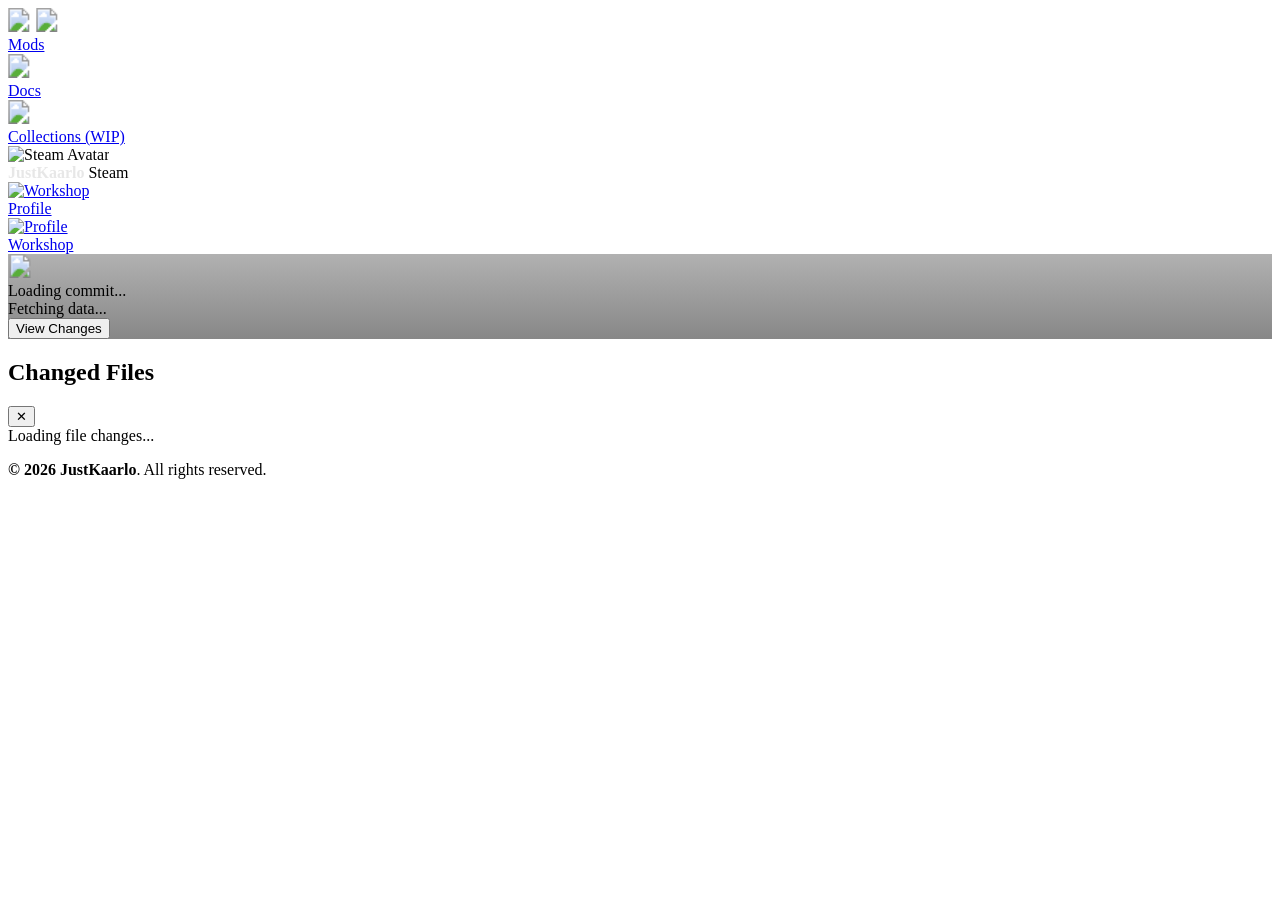
==== index.html @ 6524b765 "v1.4.3.0" ====
<!DOCTYPE html>
<html lang="en">
<head>
    <meta charset="UTF-8">
    <meta name="viewport" content="width=device-width, initial-scale=1" />
    <title>JustKaarlo's</title>
    <link rel="icon" type="image/x-icon" href="res/core/favicons/justkaarlo.ico">

    <!-- CSS -->
    <link rel="stylesheet" href="css/home.css">
    <link rel="stylesheet" href="css/grid-overlay.css">

    <!-- GOOGLE -->
    <meta name="title" content="JustKaarlo's">
    <meta name="description" content="Personal Website For Everything">
    <meta name="author" content="JustKaarlo">
    <meta name="keywords" content="JustKaarlo, Kaarlo">
    <meta name="robots" content="index, follow">
    <meta name="theme-color" content="#1f1f1f">

    <!-- OTHERS -->
    <meta property="og:type" content="website">
    <meta property="og:title" content="JustKaarlo's /">
    <meta property="og:description" content="Personal Website For Everything">
    <meta property="og:image" content="https://www.justkaarlo.com/res/core/embeds/default.png">
    <meta property="og:url" content="https://www.justkaarlo.com">
    <meta property="og:site_name" content="JustKaarlo's">

    <!-- TWITTER / X -->
    <meta name="twitter:card" content="summary_large_image">
    <meta name="twitter:title" content="JustKaarlo's /">
    <meta name="twitter:description" content="Personal Website For Everything">
    <meta name="twitter:image" content="https://www.justkaarlo.com/res/core/embeds/default.png">

    <!-- PRELOAD -->
    <link rel="preload" as="image" href="res/core/assets/steam/steam-avatar.webp">
    <link rel="preload" as="image" href="res/core/assets/steam/steam-background.gif">
    <link rel="preload" as="image" href="res/core/assets/steam/steam-frame.gif">
    <link rel="preload" as="image" href="res/core/assets/github.svg">
    <link rel="preload" as="image" href="res/core/assets/profile.svg">
    <link rel="preload" as="image" href="res/core/assets/steam.svg">
    <link rel="preload" as="image" href="res/core/favicons/home.ico">
    <link rel="preload" as="image" href="res/core/favicons/docs.ico">
    <link rel="preload" as="image" href="res/core/favicons/mods.ico">
    <link rel="preload" as="image" href="res/core/style/fakebricks-min.svg">

    <!-- FONTS -->
    <link href="https://fonts.googleapis.com/css2?family=Rubik&display=swap" rel="stylesheet">
    <link href="https://fonts.googleapis.com/css2?family=Montserrat:wght@700&display=swap" rel="stylesheet">
    <link href="https://fonts.googleapis.com/css2?family=Poppins:wght@500;600;700&display=swap" rel="stylesheet">
    <link href="https://fonts.googleapis.com/css2?family=Geist+Mono:ital,wght@0,100..900;1,100..900&display=swap" rel="stylesheet">
    <link href="https://fonts.googleapis.com/css2?family=Kode+Mono:wght@400..700&display=swap" rel="stylesheet">

    <style>
        .github-frame {
            background:
                linear-gradient(rgba(22,22,22,0.2), rgba(14,14,14,0.4)),
                rgba(11, 11, 11, 0.155) url('res/core/style/fakebricks-min.svg') repeat center/55% !important;
        }
        :root {
            --grid-size: 24px;
            --grid-color: rgba(105, 105, 105, 0.301);
        }
    </style>
</head>

<body>
    <div class="bg" aria-hidden="true"></div>
    
    <div class="cards-container">
        <header class="nav-frame glass">
            <nav class="nav-buttons">
                <a class="nav-btn" id="SelectedNavBtn" aria-label="Home">
                    <svg xmlns="http://www.w3.org/2000/svg" width="24" height="24" viewBox="1 0 20 20" >
                        <image height="20" width="20" href="res/core/favicons/home.ico" />
                    </svg>
                </a>
                <a href="../mods" target="_self" class="nav-btn white" aria-label="Mods">
                    <svg xmlns="http://www.w3.org/2000/svg" width="24" height="24" viewBox="1 0 20 20">
                        <image height="20" width="20" href="res/core/favicons/mods.ico" />
                    </svg>
                    <div class="nav-tooltip">Mods</div>
                </a>
                <a href="../docs" target="_self" class="nav-btn white" aria-label="Docs">
                    <svg xmlns="http://www.w3.org/2000/svg" width="24" height="24" viewBox="1 0 20 20">
                        <image height="20" width="20" href="res/core/favicons/docs.ico" />
                    </svg>
                    <div class="nav-tooltip">Docs</div>
                </a>
                <a href="collections/collections" target="_self" class="nav-btn white" aria-label="Docs">
                    <svg xmlns="http://www.w3.org/2000/svg" width="24" height="24" viewBox="1 0 20 20">
                        <image height="20" width="20" href="res/core/favicons/collection.ico" />
                    </svg>
                    <div class="nav-tooltip">Collections (WIP)</div>
                </a>
            </nav>
        </header>

        <div class="cards-stack">
            <div class="workshop-frame glass">
                <div class="workshop-content">
                    <div class="steam-avatar">
                        <img src="res/core/assets/steam/steam-avatar.png" alt="Steam Avatar" class="steam-avatar-image">
                        <div class="steam-avatar-border"></div>
                    </div>
                    <div class="workshop-text">
                        <span class="workshop-title" style="color: #e5e5e5ee; font-weight: 700; text-decoration-skip-ink: all;">JustKaarlo</span>
                        <span class="workshop-subtitle">Steam</span>
                    </div>
                    <div class="workshop-actions">
                        <a href="https://steamcommunity.com/id/justkaarlo/" target="_self" class="workshop-btn has-tooltip">
                            <img src="res/core/assets/profile.svg" alt="Workshop" class="btn-icon">
                            <div class="card-tooltip">Profile</div>
                        </a>
                        <a href="https://steamcommunity.com/id/justkaarlo/myworkshopfiles/" target="_self" class="workshop-btn profile-btn has-tooltip">
                            <img src="res/core/assets/steam.svg" alt="Profile" class="btn-icon">
                            <div class="card-tooltip">Workshop</div>
                        </a>
                    </div>
                </div>
            </div>

            <!-- <div class="maintenance-frame glass">
                <div class="maintenance-content">
                    <div class="maintenance-animation">
                        <div class="maintenance-ring"></div>
                        <div class="maintenance-ring delay"></div>
                        <img src="res/core/assets/wrench.svg" alt="Maintenance">
                    </div>
                    <div class="maintenance-text">
                        <span class="maintenance-title">Under Maintenance</span>
                        <span class="maintenance-subtitle">
                            We are currently rolling out new features and improvements. Website will not be fully functional under maintenance...
                        </span>
                    </div>
                </div>
            </div> -->

            <div class="github-frame glass" id="github-frame">
                <div class="github-content">
                    <div class="github-header-section">
                        <div class="github-icon">
                            <svg xmlns="http://www.w3.org/2000/svg" width="24" height="24" viewBox="0 0 24 24">
                                <image height="24" width="24" href="res/core/assets/github.svg" />
                            </svg>
                        </div>
                        <div class="github-info">
                            <div class="github-title" id="github-commit-message">Loading commit...</div>
                            <div class="github-timestamp" id="github-timestamp">Fetching data...</div>
                        </div>
                    </div>
                    <button class="github-btn" id="github-open-modal">View Changes</button>
                </div>
            </div>
        </div>
    </div>

    <div class="github-modal" id="github-modal">
        <div class="github-modal-content">
            <div class="github-modal-header">
                <h2>Changed Files</h2>
                <button class="github-modal-close" id="github-close-modal">✕</button>
            </div>
            <div class="github-modal-body">
                <div id="github-file-tree" class="github-file-tree">
                    <div class="github-loading">Loading file changes...</div>
                </div>
            </div>
        </div>
    </div>

    <footer class="footer">
        <p><b>&copy; 2026 JustKaarlo</b>. All rights reserved.</p>
    </footer>

    <script src="js/home.js"></script>
    <script>
        window.gridConfig = {
            bgColor: '#1a1a1a',
            gridColor: 'rgba(117, 117, 117, 0.2)',
            gridSize: '25px',
            particleCount: 40,
            shape: 'circle',
            particleColorRGB: '117, 117, 117',
            twinkle: false,
            minSize: 0.2,
            maxSize: 3.5,
            minFadeSpeed: 1.0,
            maxFadeSpeed: 2.0,
            minSpeedX: 0.01,
            maxSpeedX: 0.05,
            minSpeedY: -0.01,
            maxSpeedY: -0.05
        };
    </script>
    <script src="js/grid-overlay.js"></script>
</body>
</html>
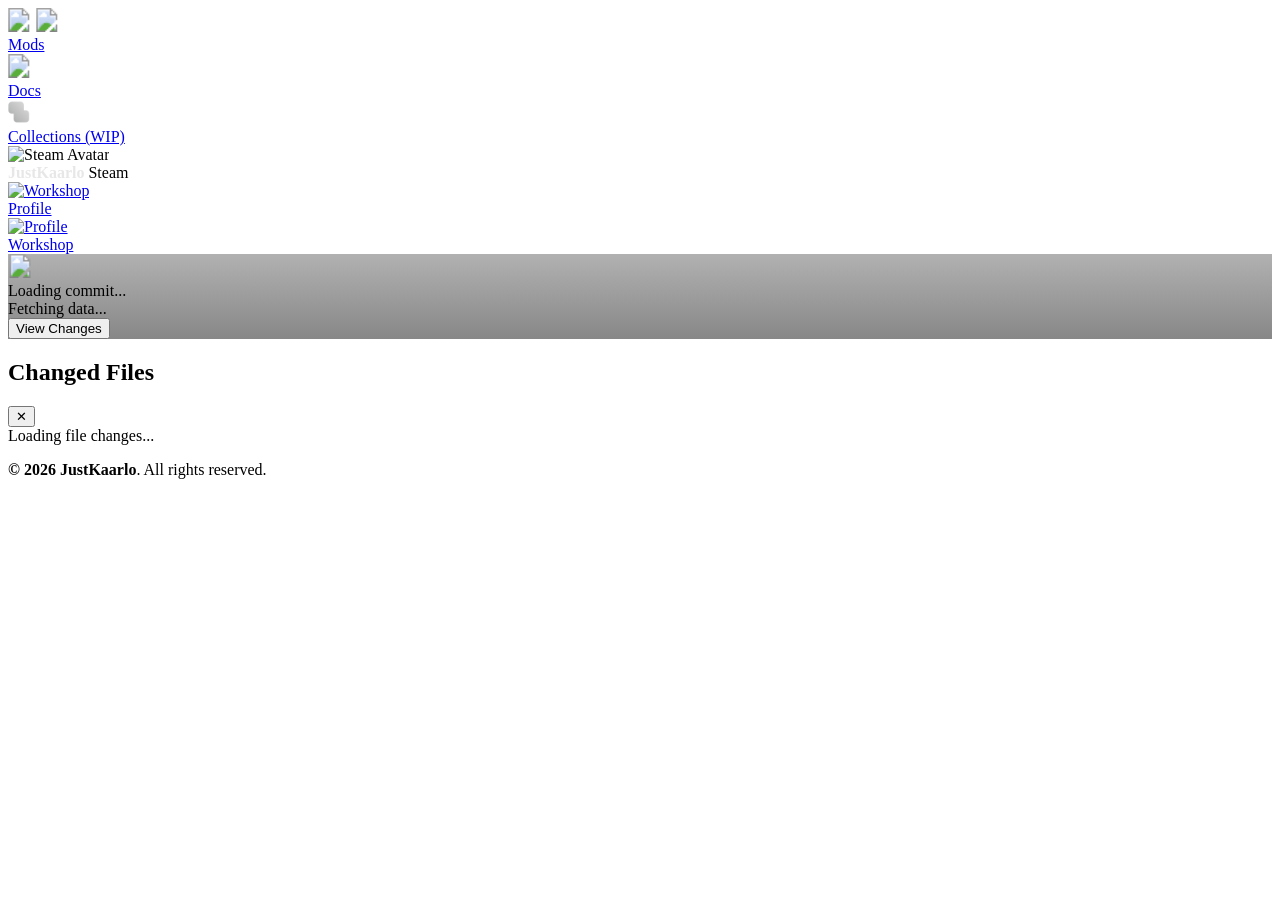
==== commit 963715bd: "v1.4.3.1" ====
--- a/index.html
+++ b/index.html
@@ -89,7 +89,7 @@
                 </a>
                 <a href="collections/collections" target="_self" class="nav-btn white" aria-label="Docs">
                     <svg xmlns="http://www.w3.org/2000/svg" width="24" height="24" viewBox="1 0 20 20">
-                        <image height="20" width="20" href="res/core/favicons/collection.ico" />
+                        <image height="20" width="20" href="res/core/favicons/collections.ico" />
                     </svg>
                     <div class="nav-tooltip">Collections (WIP)</div>
                 </a>
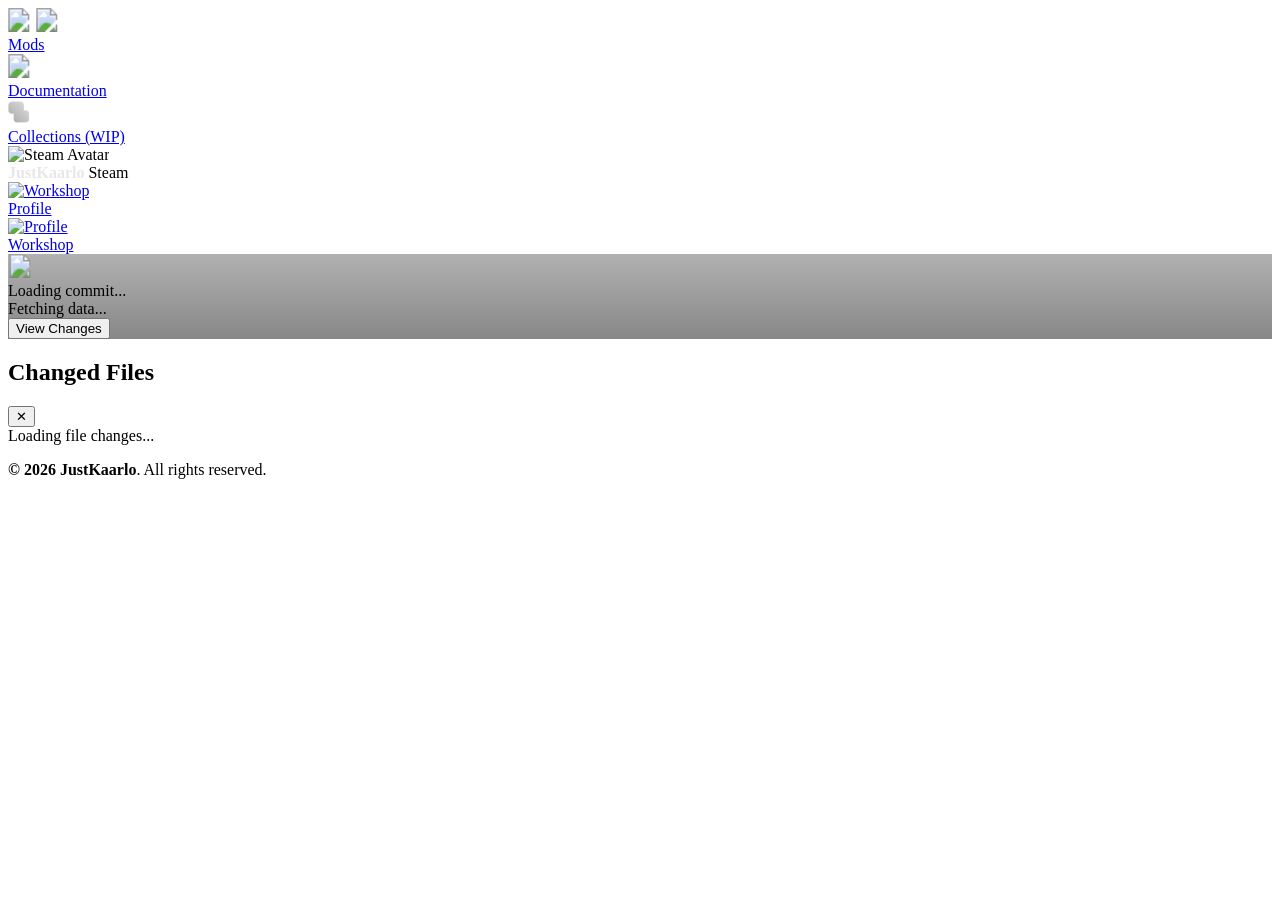
==== commit 182e2899: "v1.4.3.4" ====
--- a/index.html
+++ b/index.html
@@ -81,13 +81,13 @@
                     </svg>
                     <div class="nav-tooltip">Mods</div>
                 </a>
-                <a href="../docs" target="_self" class="nav-btn white" aria-label="Docs">
+                <a href="../docs" target="_self" class="nav-btn white" aria-label="Documentation">
                     <svg xmlns="http://www.w3.org/2000/svg" width="24" height="24" viewBox="1 0 20 20">
                         <image height="20" width="20" href="res/core/favicons/docs.ico" />
                     </svg>
-                    <div class="nav-tooltip">Docs</div>
+                    <div class="nav-tooltip">Documentation</div>
                 </a>
-                <a href="collections/collections" target="_self" class="nav-btn white" aria-label="Docs">
+                <a href="../collections" target="_self" class="nav-btn white" aria-label="Collections">
                     <svg xmlns="http://www.w3.org/2000/svg" width="24" height="24" viewBox="1 0 20 20">
                         <image height="20" width="20" href="res/core/favicons/collections.ico" />
                     </svg>
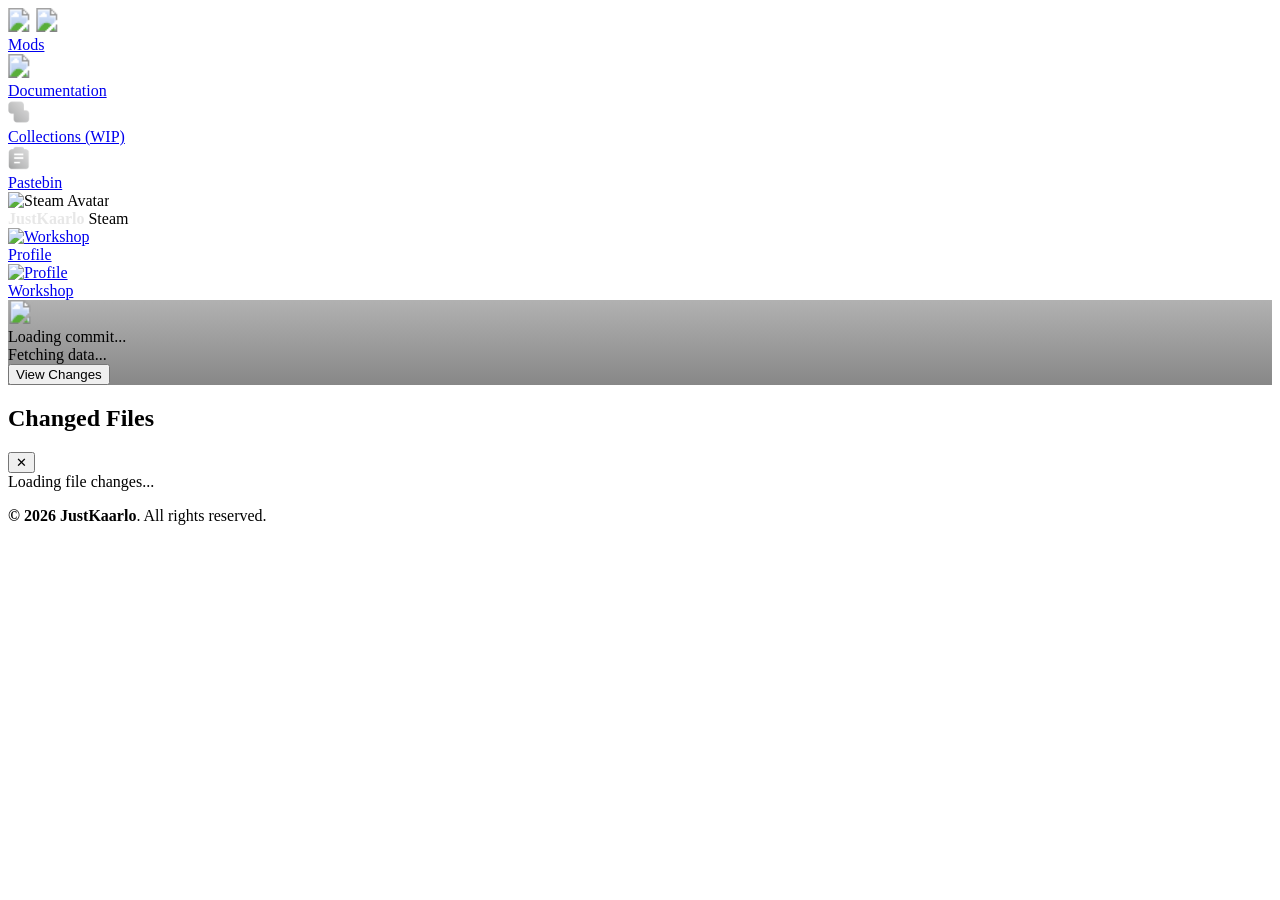
==== commit bcbb3acc: "v1.4.4.1" ====
--- a/index.html
+++ b/index.html
@@ -61,6 +61,7 @@
             --grid-size: 24px;
             --grid-color: rgba(105, 105, 105, 0.301);
         }
+        .nav-divider { width: 24px; height: 1px; background: rgba(255, 255, 255, .14); margin: 1px 0; }
     </style>
 </head>
 
@@ -92,6 +93,13 @@
                         <image height="20" width="20" href="res/core/favicons/collections.ico" />
                     </svg>
                     <div class="nav-tooltip">Collections (WIP)</div>
+                </a>
+                <span class="nav-divider" aria-hidden="true"></span>
+                <a href="../pastebin" target="_self" class="nav-btn white" aria-label="Pastebin">
+                    <svg xmlns="http://www.w3.org/2000/svg" width="24" height="24" viewBox="1 0 20 20">
+                        <image height="20" width="20" href="res/core/favicons/clipboard.ico" />
+                    </svg>
+                    <div class="nav-tooltip">Pastebin</div>
                 </a>
             </nav>
         </header>
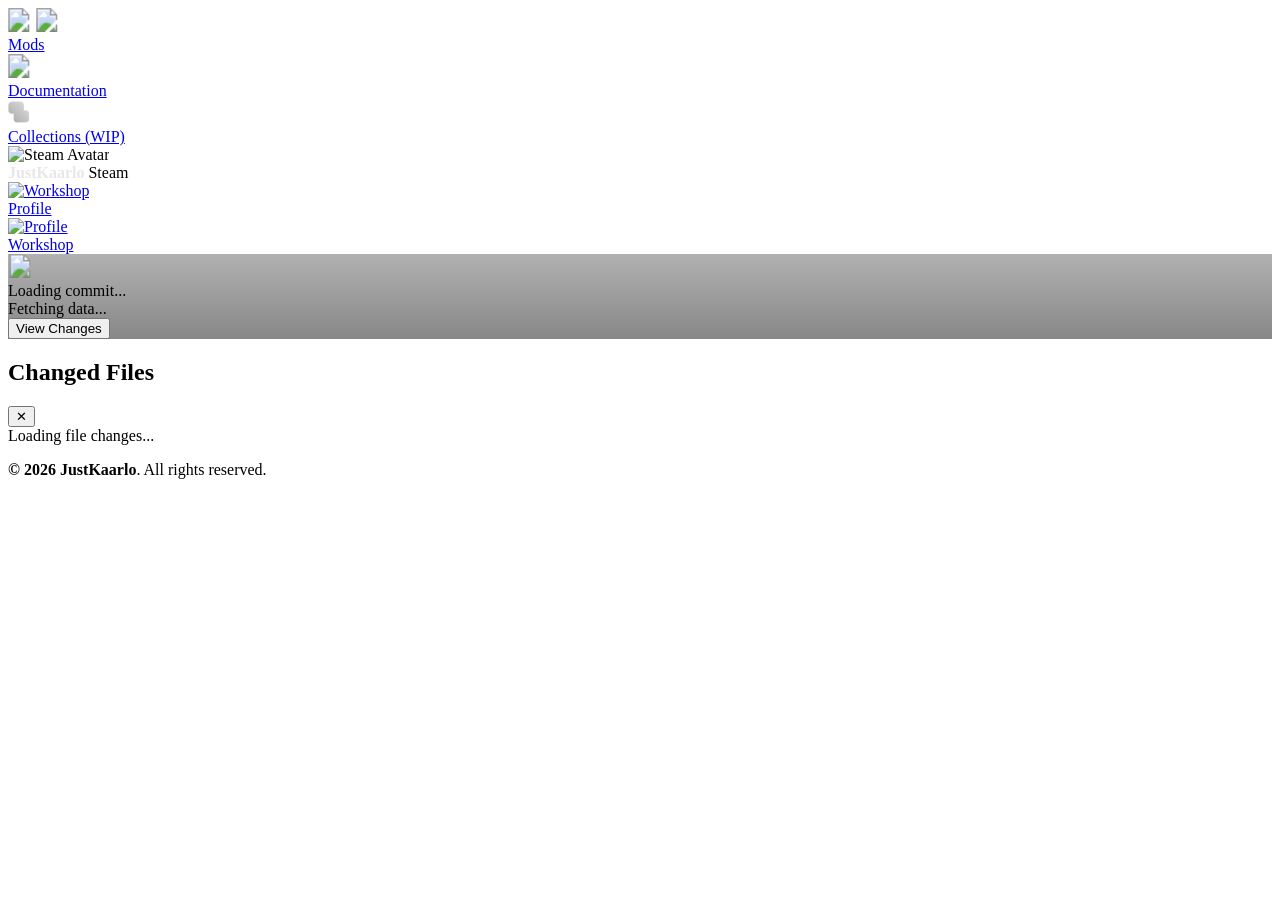
==== commit 9663466c: "v1.4.5.1" ====
--- a/index.html
+++ b/index.html
@@ -93,13 +93,6 @@
                         <image height="20" width="20" href="res/core/favicons/collections.ico" />
                     </svg>
                     <div class="nav-tooltip">Collections (WIP)</div>
-                </a>
-                <span class="nav-divider" aria-hidden="true"></span>
-                <a href="../pastebin" target="_self" class="nav-btn white" aria-label="Pastebin">
-                    <svg xmlns="http://www.w3.org/2000/svg" width="24" height="24" viewBox="1 0 20 20">
-                        <image height="20" width="20" href="res/core/favicons/clipboard.ico" />
-                    </svg>
-                    <div class="nav-tooltip">Pastebin</div>
                 </a>
             </nav>
         </header>
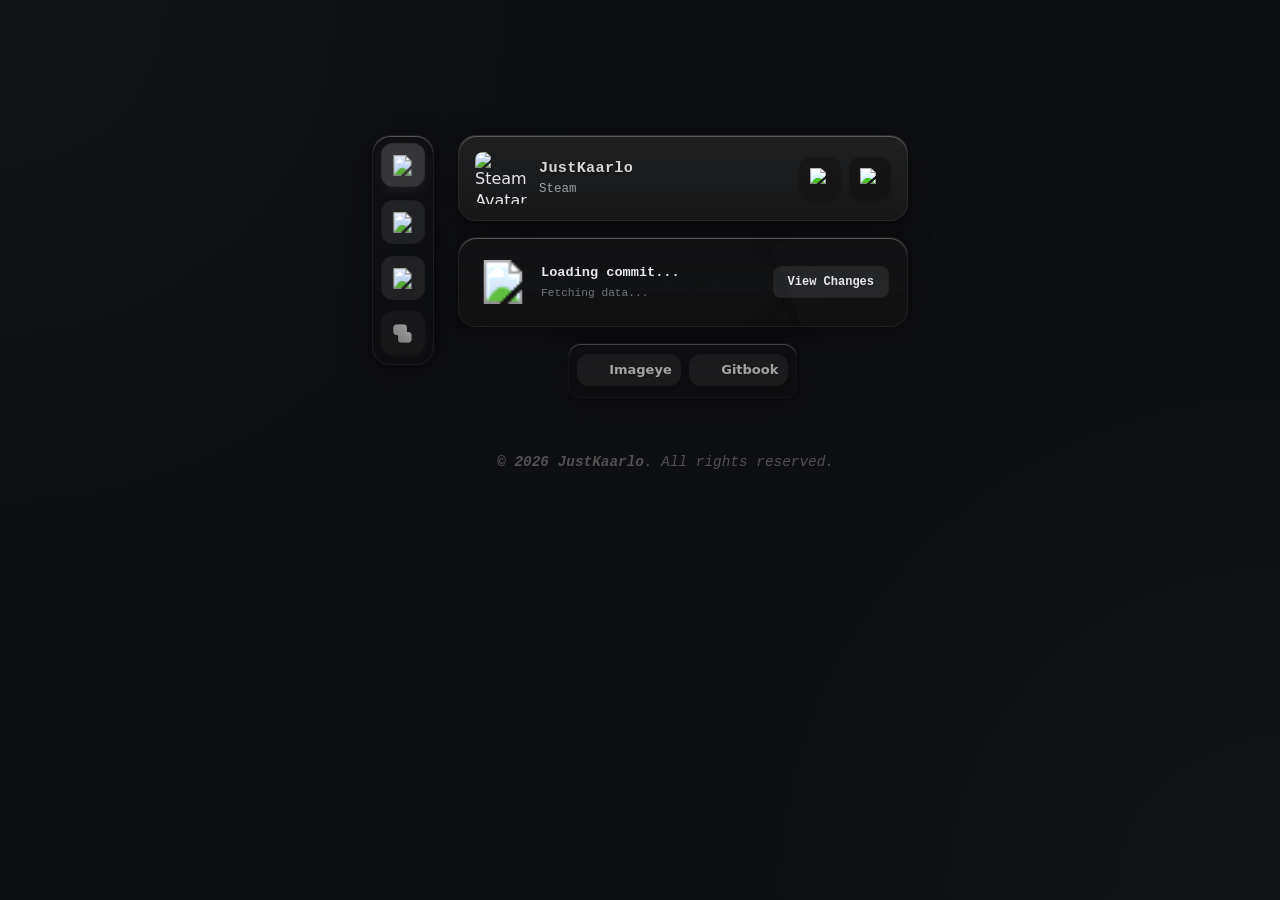
==== commit 79009d18: "v1.4.5.3" ====
--- a/index.html
+++ b/index.html
@@ -1,5 +1,6 @@
 <!DOCTYPE html>
 <html lang="en">
+
 <head>
     <meta charset="UTF-8">
     <meta name="viewport" content="width=device-width, initial-scale=1" />
@@ -55,13 +56,57 @@
         .github-frame {
             background:
                 linear-gradient(rgba(22,22,22,0.2), rgba(14,14,14,0.4)),
-                rgba(11, 11, 11, 0.155) url('res/core/style/fakebricks-min.svg') repeat center/55% !important;
+                rgba(11, 11, 11, 0.155) url('res/core/images/abstract-cards-50-60.png') repeat right/76% !important;
         }
         :root {
             --grid-size: 24px;
             --grid-color: rgba(105, 105, 105, 0.301);
         }
         .nav-divider { width: 24px; height: 1px; background: rgba(255, 255, 255, .14); margin: 1px 0; }
+
+        .misc-links {
+            box-sizing: border-box;
+            align-self: center;
+            min-width: auto;
+            display: flex;
+            align-items: center;
+            flex-wrap: nowrap;
+            gap: 8px;
+            padding: 10.5px 8px;
+            border: 1px solid rgba(39, 39, 39, 0.32);
+            border-radius: 12px;
+            background: linear-gradient(rgba(22,22,22,0.2), rgba(14,14,14,0.4));
+        }
+
+        .misc-links .workshop-btn {
+            display: inline-flex;
+            align-items: center;
+            justify-content: flex-start;
+            gap: 6px;
+            box-sizing: border-box;
+            width: min-content;
+            max-width: 100%;
+            height: auto;
+            min-height: 32px;
+            padding: 5px 10px;
+            font-size: .8125rem;
+            font-weight: 600;
+            line-height: 1.25;
+            color: #e5e5e5a7;
+            text-decoration: none;
+            overflow-wrap: normal;
+            filter: brightness(1.02);
+        }
+        .misc-links .btn-icon {
+            width: 16px;
+            height: 16px;
+            flex: none; 
+            opacity: 90%;
+        }
+        .misc-links a:focus-visible {
+            outline: 1px solid #eee;
+            outline-offset: 2px;
+        }
     </style>
 </head>
 
@@ -88,11 +133,10 @@
                     </svg>
                     <div class="nav-tooltip">Documentation</div>
                 </a>
-                <a href="../collections" target="_self" class="nav-btn white" aria-label="Collections">
+                <a class="nav-btn" id="UnableNavBtn" aria-label="Collections">
                     <svg xmlns="http://www.w3.org/2000/svg" width="24" height="24" viewBox="1 0 20 20">
                         <image height="20" width="20" href="res/core/favicons/collections.ico" />
                     </svg>
-                    <div class="nav-tooltip">Collections (WIP)</div>
                 </a>
             </nav>
         </header>
@@ -153,6 +197,19 @@
                     <button class="github-btn" id="github-open-modal">View Changes</button>
                 </div>
             </div>
+
+            <nav class="misc-links glass">
+                <a class="workshop-btn has-tooltip" href="https://www.justkaarlo.com/url/imageye">
+                    <img class="btn-icon" src="https://www.justkaarlo.com/res/ui/128x128/imageye-128x128.png" alt="">
+                    <div class="card-tooltip">Imageye</div>
+                    <span>Imageye</span>
+                </a>
+                <a class="workshop-btn has-tooltip" href="https://docs.justkaarlo.com">
+                    <img class="btn-icon" src="https://www.justkaarlo.com/res/ui/128x128/gitbook-128x128.png" alt="">
+                    <div class="card-tooltip">Gitbook</div>
+                    <span>Gitbook</span>
+                </a>
+            </nav>
         </div>
     </div>
 
@@ -169,6 +226,8 @@
             </div>
         </div>
     </div>
+
+
 
     <footer class="footer">
         <p><b>&copy; 2026 JustKaarlo</b>. All rights reserved.</p>
--- a/css/home.css
+++ b/css/home.css
@@ -0,0 +1,599 @@
+:root {
+    --bg-1: #0e0f12;
+    --bg-2: #15171c;
+    --text-1: #e6e7eb;
+    --text-2: #b4b8c3;
+    --accent: #6aa9ff;
+    --accent-2: #9e7bff;
+    --glass-bg: rgba(255, 255, 255, 0.06);
+    --glass-border: rgba(255, 255, 255, 0.18);
+    --glass-inner: rgba(255, 255, 255, 0.35);
+    --radius-lg: 18px;
+    --radius-md: 14px;
+    --radius-sm: 10px;
+    --shadow-1: 0 8px 30px rgba(0, 0, 0, 0.45);
+    --shadow-2: 0 16px 60px rgba(0, 0, 0, 0.55);
+    --transition-fast: 140ms cubic-bezier(.2, .8, .2, 1);
+    --transition-slow: 600ms cubic-bezier(.2, .8, .2, 1);
+    --ring: 0 0 0 3px color-mix(in oklab, var(--accent) 40%, transparent);
+    --font-1: "Geist Mono", monospace;
+}
+
+* {
+    box-sizing: border-box;
+}
+
+html, body {
+    height: 100%;
+    width: 100%;
+    overflow-x: hidden;
+    overflow-y: auto; /* Changed to auto so short screens can scroll */
+    scrollbar-width: none;
+    -ms-overflow-style: none;
+}
+
+body {
+    margin: 0;
+    font-family: ui-sans-serif, system-ui, -apple-system, Segoe UI, Roboto, "Helvetica Neue", Arial, sans-serif;
+    color: var(--text-1);
+    background: var(--bg-1);
+    line-height: 1.4;
+}
+
+html::-webkit-scrollbar, body::-webkit-scrollbar {
+    display: none;
+}
+
+#particle-canvas {
+    position: fixed;
+    top: 0;
+    left: 0;
+    width: 100%;
+    height: 100%;
+    z-index: -1;
+}
+
+.bg {
+    position: fixed;
+    inset: 0;
+    z-index: -2;
+    background: 
+        radial-gradient(circle at 0 0, #cfcfcf08, #00000000 40%),
+        radial-gradient(circle at 100% 100%, #cfcfcf08, #00000000 40%);
+}
+
+.glass {
+    background: var(--glass-bg);
+    border: 1px solid var(--glass-border);
+    box-shadow: var(--shadow-1);
+    border-radius: var(--radius-lg);
+    backdrop-filter: blur(14px) saturate(120%);
+    -webkit-backdrop-filter: blur(14px) saturate(120%);
+    position: relative;
+}
+
+.glass::before {
+    content: "";
+    position: absolute;
+    inset: 0;
+    border-radius: inherit;
+    pointer-events: none;
+    box-shadow: inset 0 1px 0 rgba(255, 255, 255, 0.22);
+}
+
+/* === NEW LAYOUT SYSTEM === */
+.cards-container {
+    display: flex;
+    flex-direction: row;
+    align-items: flex-start;
+    justify-content: center;
+    gap: 24px;
+    width: 100%;
+    max-width: 1200px;
+    margin: 0 auto;
+    padding-top: 15vh;
+    position: relative;
+    z-index: 10;
+}
+
+.cards-stack {
+    display: flex;
+    flex-direction: column;
+    gap: 16px;
+    width: 450px;
+    max-width: calc(100vw - 32px);
+}
+
+/* Navigation Panel */
+.nav-frame {
+    position: sticky;
+    top: 15vh;
+    padding: 8px;
+    z-index: 100;
+    background: linear-gradient(rgba(22,22,22,0.2), rgba(14,14,14,0.4));
+    border: 1px solid rgba(255,255,255,0.06);
+    border-radius: var(--radius-lg);
+    box-shadow: 0 8px 30px rgba(0,0,0,0.45), inset 0 1px 0 rgba(255,255,255,0.08);
+    transition: all 300ms ease;
+}
+
+.nav-buttons {
+    display: flex;
+    flex-direction: column;
+    gap: 12px;
+    align-items: center;
+}
+
+.nav-btn {
+    position: relative;
+    display: flex;
+    align-items: center;
+    justify-content: center;
+    width: 44px;
+    height: 44px;
+    background: rgba(151, 151, 151, 0.142);
+    border: 1px solid rgba(0, 0, 0, 0.1);
+    border-radius: 12px;
+    cursor: pointer;
+    transition: all 150ms ease;
+    color: #666;
+}
+
+.nav-btn svg { width: 21px; height: 21px; }
+
+.nav-btn:hover {
+    background: rgba(151, 151, 151, 0.2);
+    border: 1px solid rgba(36, 36, 36, 0.3);
+    transform: translateY(-1px);
+}
+
+.nav-btn.white { color: #999; }
+
+#SelectedNavBtn {
+    background: rgba(151, 151, 151, 0.28);
+    border: 1px solid rgba(36, 36, 36, 0.3);
+    color: #999;
+    box-shadow: 0 4px 12px rgba(95, 95, 95, 0.15);
+    cursor: not-allowed;
+    transform: translateY(-1px);
+}
+#UnableNavBtn {
+    background: rgba(151, 151, 151, 0.1);
+    border: 1px solid rgba(36, 36, 36, 0.15);
+    color: #999;
+    box-shadow: 0 2px 6px rgba(95, 95, 95, 0.1);
+    cursor: not-allowed;
+    transform: translateY(-1px);
+    opacity: 70%;
+}
+
+/* Tooltips */
+.nav-tooltip {
+    --glass-border: rgba(255, 255, 255, 0.18);
+    --shadow-1: 0 8px 30px rgba(0, 0, 0, 0.45);
+    position: absolute;
+    bottom: -38px;
+    left: 50%;
+    transform: translateX(-110%) translateY(-100%);
+    background: rgba(52, 52, 52, 0.5);
+    color: #ffffff;
+    padding: 8px 12px;
+    border-radius: 8px;
+    font-size: 12px;
+    font-weight: 600;
+    white-space: nowrap;
+    font-family: 'Poppins', sans-serif;
+    opacity: 0;
+    visibility: hidden;
+    pointer-events: none;
+    transition: opacity 0.3s ease, visibility 0.3s ease, transform 0.3s ease;
+    border: 1px solid rgba(255, 255, 255, 0.1);
+    backdrop-filter: blur(8px) saturate(120%);
+    -webkit-backdrop-filter: blur(8px) saturate(120%);
+    box-shadow: var(--shadow-1);
+    z-index: 10000;
+}
+
+.nav-tooltip::before {
+    position: absolute;
+    top: -6px;
+    left: 50%;
+    transform: translateX(-50%);
+    width: 0;
+    height: 0;
+    border-left: 6px solid transparent;
+    border-right: 6px solid transparent;
+    border-bottom: 6px solid rgba(52, 52, 52, 0.5);
+}
+
+.nav-btn:hover .nav-tooltip {
+    opacity: 1;
+    visibility: visible;
+    transform: translateX(-155%) translateY(-120%);
+    transition-delay: 0.2s;
+}
+
+/* Profile Card */
+.workshop-frame {
+    position: relative;
+    width: 100%;
+    padding: 16px;
+    /* background-image: 
+        linear-gradient(rgba(33, 33, 33, 0.7), rgba(22, 22, 22, 0.7)),
+        url("../res/core/images/steam-profile.png"); */
+    background-image: 
+        linear-gradient(rgba(33, 33, 33, 0.7), rgba(22, 22, 22, 0.7)),
+        url("../res/core/assets/steam/steam-background.gif");
+    background-size: 105%;
+    background-position: 50% 25%;
+    background-repeat: no-repeat;
+    border: 1px solid rgba(255,255,255,0.06);
+    box-shadow: 0 8px 30px rgba(0,0,0,0.45), inset 0 1px 0 rgba(255,255,255,0.08);
+    transition: all 300ms ease;
+    user-select: none;
+}
+
+.workshop-frame:hover {
+    transform: translateY(-2px);
+    box-shadow: 0 12px 40px rgba(0,0,0,0.55), 0 0 20px rgba(97, 98, 100, 0.08);
+}
+
+.workshop-content {
+    display: flex;
+    align-items: center;
+    gap: 12px;
+}
+
+.steam-avatar {
+    position: relative;
+    width: 52px;
+    height: 52px;
+    border-radius: 8px;
+    overflow: hidden;
+}
+
+.steam-avatar-image { width: 100%; height: 100%; object-fit: cover; display: block; }
+
+.steam-avatar-border {
+    position: absolute;
+    top: -4px;
+    left: -4px;
+    width: 59px;
+    height: 59px;
+    background-image: url('../res/core/assets/steam/steam-frame.gif');
+    background-size: contain;
+    background-repeat: no-repeat;
+    background-position: center;
+    pointer-events: none;
+    filter: drop-shadow(0 0 6px rgba(102, 192, 244, 0.2));
+}
+
+.workshop-text {
+    display: flex;
+    flex-direction: column;
+    gap: 2px;
+}
+
+.workshop-title {
+    color: var(--text-1);
+    font-weight: 700;
+    font-size: 0.95rem;
+    letter-spacing: 0.3px;
+    text-shadow: 0 1px 2px rgba(0, 0, 0, 0.5);
+    font-family: "Geist Mono", monospace;
+}
+
+.workshop-subtitle {
+    color: var(--text-2);
+    font-size: 0.78rem;
+    font-weight: 500;
+    opacity: 0.85;
+    font-family: "Geist Mono", monospace;
+}
+
+.workshop-actions {
+    display: flex;
+    gap: 8px;
+    margin-left: auto; /* Automatically pushes to the far right */
+}
+
+.workshop-btn, .profile-btn {
+    position: relative;
+    display: flex;
+    align-items: center;
+    justify-content: center;
+    width: 42px;
+    height: 42px;
+    background: rgba(46, 46, 46, 0.4);
+    box-shadow: 0 4px 3px rgba(0, 0, 0, 0.1);
+    color: #dcdedf;
+    text-decoration: none;
+    border-radius: 12px;
+    transition: all 150ms ease;
+    filter: contrast(1.35);
+}
+
+.profile-btn { background: rgba(46, 46, 46, 0.6); }
+.workshop-btn:hover { background: rgba(46, 46, 46, 0.5); transform: translateY(-1px); }
+.profile-btn:hover { background: rgba(46, 46, 46, 0.7); transform: translateY(-1px); }
+.btn-icon { width: 20px; height: 20px; }
+
+.card-tooltip {
+    position: absolute;
+    bottom: -32px;
+    left: 50%;
+    padding: 4px 8px;
+    font-size: 12px;
+    border-radius: 4px;
+    opacity: 0;
+    pointer-events: none;
+    white-space: nowrap;
+    transform: translateX(-50%);
+    background: rgba(52, 52, 52, 0.34);
+    color: #ffffff;
+    font-family: 'Poppins', sans-serif;
+    transition: opacity 0.3s ease, visibility 0.3s ease, transform 0.3s ease;
+    backdrop-filter: saturate(120%);
+    -webkit-backdrop-filter: saturate(120%);
+    box-shadow: var(--shadow-1);
+}
+
+.card-tooltip::before {
+    content: '';
+    position: absolute;
+    top: -6px;
+    left: 50%;
+    transform: translateX(-50%);
+    width: 0;
+    height: 0;
+    border-left: 6px solid transparent;
+    border-right: 6px solid transparent;
+    border-bottom: 6px solid rgba(40, 40, 40, 0.95);
+}
+
+.has-tooltip:hover .card-tooltip {
+    opacity: 1;
+    visibility: visible;
+    transform: translateX(-50%) translateY(-5px);
+    transition-delay: 0.5s;
+}
+
+/* Maintenance Card */
+.maintenance-frame {
+    position: relative;
+    width: 100%;
+    padding: 18px;
+    background: linear-gradient(rgba(22,22,22,0.2), rgba(14,14,14,0.4));
+    border: 1px solid rgba(255,255,255,0.06);
+    box-shadow: 0 8px 30px rgba(0,0,0,0.45), inset 0 1px 0 rgba(255,255,255,0.08);
+    transition: all 300ms ease;
+    user-select: none;
+}
+
+.maintenance-frame:hover {
+    transform: translateY(-2px);
+    box-shadow: 0 12px 40px rgba(0,0,0,0.55), 0 0 20px rgba(97, 98, 100, 0.08);
+}
+
+.maintenance-content {
+    display: flex;
+    align-items: center;
+    gap: 16px;
+}
+
+.maintenance-animation {
+    position: relative;
+    width: 52px;
+    height: 52px;
+    flex-shrink: 0;
+    display: flex;
+    justify-content: center;
+    align-items: center;
+}
+
+.maintenance-animation img {
+    width: 24px;
+    height: 24px;
+    filter: brightness(1.2);
+    animation: maintenance-spin 6s linear infinite;
+    z-index: 2;
+}
+
+.maintenance-ring {
+    position: absolute;
+    width: 44px;
+    height: 44px;
+    border: 2px solid rgba(131, 131, 131, 0.25);
+    border-top-color: rgba(134, 134, 134, 0.9);
+    border-radius: 50%;
+    animation: maintenance-ring-spin 2.2s linear infinite;
+}
+
+.maintenance-ring.delay {
+    width: 54px;
+    height: 54px;
+    border-color: rgba(70, 70, 70, 0.18);
+    border-top-color: rgba(255, 255, 255, 0.75);
+    animation-duration: 3.5s;
+    animation-direction: reverse;
+}
+
+.maintenance-text { display: flex; flex-direction: column; }
+.maintenance-title { font-family: "Geist Mono", monospace; font-size: 0.95rem; font-weight: 700; color: #e6e7eb; }
+.maintenance-subtitle { font-family: "Geist Mono", monospace; font-size: 0.72rem; color: #9ea4b1; margin-top: 3px; line-height: 1.4; }
+
+@keyframes maintenance-ring-spin { from { transform: rotate(0deg); } to { transform: rotate(360deg); } }
+@keyframes maintenance-spin {
+    0% { transform: rotate(0deg); }
+    15% { transform: rotate(20deg); }
+    30% { transform: rotate(-20deg); }
+    45% { transform: rotate(15deg); }
+    60% { transform: rotate(-15deg); }
+    100% { transform: rotate(360deg); }
+}
+
+/* GitHub Card */
+.github-frame {
+    position: relative;
+    width: 100%;
+    padding: 18px;
+    background: linear-gradient(rgba(22,22,22,0.2), rgba(14,14,14,0.4));
+    border: 1px solid rgba(255,255,255,0.06);
+    box-shadow: 0 8px 30px rgba(0,0,0,0.45), inset 0 1px 0 rgba(255,255,255,0.08);
+    transition: all 300ms ease;
+    user-select: none;
+}
+
+.github-frame:hover {
+    transform: translateY(-2px);
+    box-shadow: 0 12px 40px rgba(0,0,0,0.55), 0 0 20px rgba(97, 98, 100, 0.08);
+}
+
+.github-content {
+    display: flex;
+    align-items: center;
+    gap: 16px;
+    justify-content: space-between;
+}
+
+.github-header-section { display: flex; align-items: center; gap: 12px; flex: 1; min-width: 0; }
+.github-icon { position: relative; width: 52px; height: 52px; flex-shrink: 0; display: flex; justify-content: center; align-items: center; color: #fff; filter: brightness(1.1); }
+.github-icon svg { width: 44px; height: 44px; }
+.github-info { display: flex; flex-direction: column; gap: 4px; min-width: 0; }
+.github-title { font-family: "Geist Mono", monospace; font-size: 0.85rem; font-weight: 700; color: #e6e7eb; white-space: nowrap; overflow: hidden; text-overflow: ellipsis; }
+.github-timestamp { font-family: "Geist Mono", monospace; font-size: 0.7rem; color: #707579; font-weight: 500; }
+
+.github-btn {
+    flex-shrink: 0;
+    padding: 8px 14px;
+    background: linear-gradient(180deg, rgba(110, 110, 110, 0.2), rgba(151, 151, 151, 0.164));
+    border: 1px solid rgba(0, 0, 0, 0.1);
+    color: #e6e7eb;
+    border-radius: 8px;
+    font-size: 0.75rem;
+    font-weight: 600;
+    cursor: pointer;
+    transition: all 150ms ease;
+    font-family: "Geist Mono", monospace;
+}
+
+.github-btn:hover {
+    background: linear-gradient(180deg, rgba(110, 110, 110, 0.4), rgba(151, 151, 151, 0.2));
+    border: 1px solid rgba(36, 36, 36, 0.3);
+    transform: translateY(-1px);
+    box-shadow: 0 4px 12px rgba(95, 95, 95, 0.15);
+}
+.github-btn:active { transform: translateY(0); }
+
+/* GitHub Modal */
+.github-modal {
+    display: none;
+    position: fixed;
+    inset: 0;
+    z-index: 2000;
+    background: rgba(0, 0, 0, 0.6);
+    backdrop-filter: blur(4px);
+    -webkit-backdrop-filter: blur(4px);
+    animation: fade-in 200ms ease;
+}
+
+.github-modal.active { display: flex; align-items: center; justify-content: center; }
+@keyframes fade-in { from { opacity: 0; } to { opacity: 1; } }
+
+.github-modal-content {
+    background: var(--glass-bg);
+    border: 1px solid var(--glass-border);
+    border-radius: var(--radius-lg);
+    box-shadow: var(--shadow-2);
+    backdrop-filter: blur(14px) saturate(120%);
+    -webkit-backdrop-filter: blur(14px) saturate(120%);
+    width: 90%;
+    max-width: 600px;
+    max-height: 80vh;
+    display: flex;
+    flex-direction: column;
+    animation: slide-up 250ms ease;
+}
+
+@keyframes slide-up { from { transform: translateY(20px); opacity: 0; } to { transform: translateY(0); opacity: 1; } }
+
+.github-modal-header { display: flex; align-items: center; justify-content: space-between; padding: 20px; border-bottom: 1px solid rgba(255, 255, 255, 0.08); gap: 16px; }
+.github-modal-header h2 { margin: 0; font-size: 1.1rem; font-weight: 700; font-family: "Geist Mono", monospace; color: #e6e7eb; }
+
+.github-modal-close {
+    background: none; border: none; color: #707579; cursor: pointer; font-size: 1.5rem; font-weight: 300; padding: 0; width: 32px; height: 32px; display: flex; align-items: center; justify-content: center; transition: all 150ms ease; border-radius: 6px;
+}
+.github-modal-close:hover { color: #e6e7eb; background: rgba(255, 255, 255, 0.08); }
+
+.github-modal-body {
+    flex: 1;
+    overflow-y: auto;
+    padding: 20px;
+    scrollbar-width: none;
+}
+.github-file-tree { display: flex; flex-direction: column; gap: 8px; }
+
+.github-file-item {
+    padding: 10px 12px; background: rgba(255, 255, 255, 0.03); border: 1px solid rgba(255, 255, 255, 0.06); border-radius: 8px; font-family: "Geist Mono", monospace; font-size: 0.8rem; transition: all 150ms ease; cursor: default;
+}
+.github-file-item:hover { background: rgba(255, 255, 255, 0.06); border-color: rgba(255, 255, 255, 0.12); }
+.github-file-item-name { color: #e6e7eb; font-weight: 600; display: block; margin-bottom: 4px; }
+.github-file-item-status { font-size: 0.7rem; padding: 2px 6px; border-radius: 4px; display: inline-block; font-weight: 600; }
+
+.status-added { background: rgba(34, 197, 94, 0.2); color: #22c55e; }
+.status-removed { background: rgba(239, 68, 68, 0.2); color: #ef4444; }
+.status-modified { background: rgba(59, 130, 246, 0.2); color: #3b82f6; }
+.status-renamed { background: rgba(168, 85, 247, 0.2); color: #a855f7; }
+
+.github-file-old-name { color: #707579; font-size: 0.7rem; margin-top: 2px; }
+.github-loading { text-align: center; padding: 40px 20px; color: #707579; font-family: "Geist Mono", monospace; font-size: 0.85rem; }
+.github-error { text-align: center; padding: 40px 20px; color: #ef4444; font-family: "Geist Mono", monospace; font-size: 0.85rem; }
+
+/* Footer */
+.footer {
+    position: relative;
+    z-index: 10;
+    width: 100%;
+    padding: 40px 16px;
+    display: flex;
+    align-items: center;
+    justify-content: center;
+    color: #505050;
+    font-size: 0.9rem;
+    font-weight: 500;
+    font-style: italic;
+    font-family: "Geist Mono", monospace;
+    margin-left: 2%;
+}
+
+/* Mobile Responsiveness */
+@media (max-width: 768px) {
+    .cards-container {
+        flex-direction: column;
+        align-items: center;
+        padding-top: 5vh;
+        gap: 16px;
+    }
+    
+    .nav-buttons {
+        flex-direction: row; /* Horizontal nav on mobile */
+    }
+    
+    .cards-stack {
+        width: 100%;
+        padding: 0 16px;
+    }
+
+    .github-content { flex-wrap: wrap; }
+    .github-header-section { width: 100%; margin-bottom: 8px; }
+    .github-btn { width: 100%; }
+    .github-modal-content { max-height: 90vh; width: 95%; }
+}
+
+@media (max-width: 480px) {
+    .workshop-actions { flex-direction: column; gap: 4px; }
+    .github-icon { width: 40px; height: 40px; }
+    .github-icon svg { width: 20px; height: 20px; }
+    .github-title { font-size: 0.75rem; }
+    .github-timestamp { font-size: 0.65rem; }
+}
